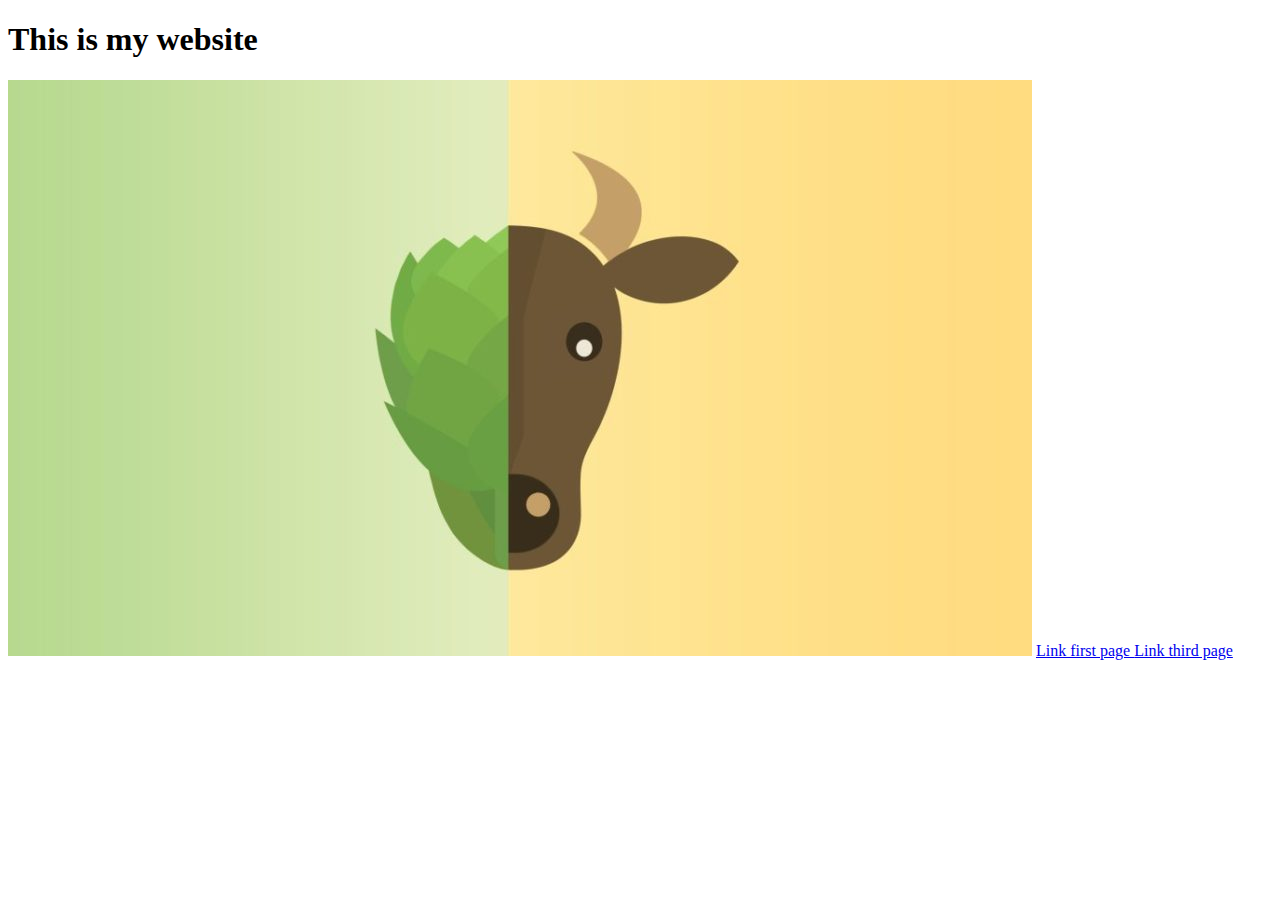
==== second.html @ 71df9a71 "Start" ====
<!DOCTYPE html>
<html>
    <head>
        <meta charset='utf-8'>
        <meta name='viewport' content='width=device-width, initial-scale=1'>
        <title>My website</title>
        <link rel="stylesheet" type="text/css" href="style.css">
    </head>
    <body>
        <h1>This is my website</h1>
        <img src="images/image 3.jpg" alt="cow">
        <a href="index.html">Link first page </a>
        <a href="third.html">Link third page</a>
    </body>
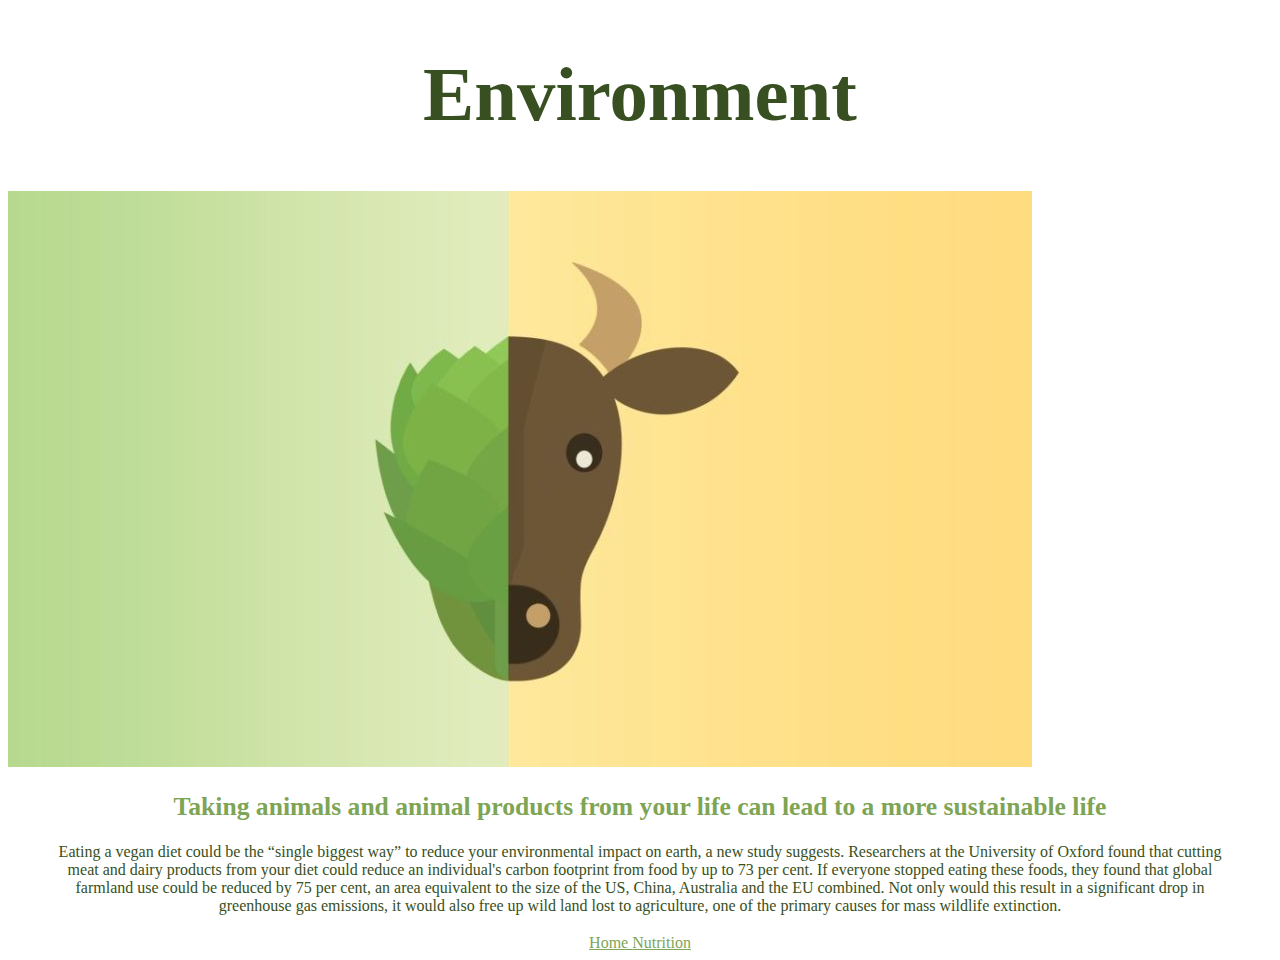
==== commit c99d9f69: "Add files via upload" ====
--- a/second.html
+++ b/second.html
@@ -7,8 +7,16 @@
         <link rel="stylesheet" type="text/css" href="style.css">
     </head>
     <body>
-        <h1>This is my website</h1>
-        <img src="images/image 3.jpg" alt="cow">
-        <a href="index.html">Link first page </a>
-        <a href="third.html">Link third page</a>
+        <h1 class="h11">Environment</h1>
+        <img class="cow" src="images/image 3.jpg" alt="cow and leaf">
+          <h2 class="h22">Taking animals and animal products from your life can lead to a more sustainable life</h2>
+          <div class="text">
+<p>Eating a vegan diet could be the “single biggest way” to reduce your environmental impact on earth, a new study suggests. Researchers at the University of Oxford found that cutting meat and dairy products from your diet could reduce an individual's carbon footprint from food by up to 73 per cent. If everyone stopped eating these foods, they found that global farmland use could be reduced by 75 per cent, an area equivalent to the size of the US, China, Australia and the EU combined. Not only would this result in a significant drop in greenhouse gas emissions, it would also free up wild land lost to agriculture, one of the primary causes for mass wildlife extinction.</p>
+</div>
+ <footer class="inverted">
+        <nav class="content">
+  <a href="index.html">Home </a>
+  <a href="third.html">Nutrition</a>
+</nav>
+</footer>
     </body>--- a/style.css
+++ b/style.css
@@ -0,0 +1,67 @@
+.h1 {
+    font-family: 'Vidaloka', serif;
+    color: #7da555;
+    font-size: 12vw;
+    height: 10%;
+    flex-wrap: nowrap;
+    -webkit-text-stroke-width: 0.8px;
+    -webkit-text-stroke-color: white;
+}
+
+.h2 {
+    font-family: 'Lato';
+    color: white;
+    font-size: 2vw;
+    height: 18%;
+    padding: 2px 20px 20px 2px;
+}
+
+.header {
+    display: flex;
+    width: 100;
+    background-image: url("images/image 1.jpeg");
+    height: 100vh;
+    background-size: cover;
+    background-repeat: no-repeat;
+    flex-direction: column;
+    flex-wrap: nowrap;
+    justify-content: center;
+    align-items: center;
+    background-position: center;
+    border-bottom: #FFFFFF;
+}
+.buttons {
+     text-align: center;
+     padding: 0px 5px 0px 5px;
+}
+.inverted a {
+    color: #7da555;
+}
+.content {
+    max-width: 60rem;
+    margin-left: auto;
+    margin-right: auto;
+    text-align: center;
+}
+.h22 {
+   font-family: 'Lato';
+    color: #7da555;
+    text-align: center;
+    font-size: 2vw;
+}
+.h11 {
+    font-family: 'Vidaloka', serif;
+    color: #385021;
+    text-align: center;
+    font-size: 6vw;
+    flex-wrap: nowrap;  
+}
+.text {
+    text-align: center;
+    font-family: lato;
+    padding: 0px 50px 3px 50px;
+    color: #385021
+}
+.back {
+    background-color: #c6dab3;
+}